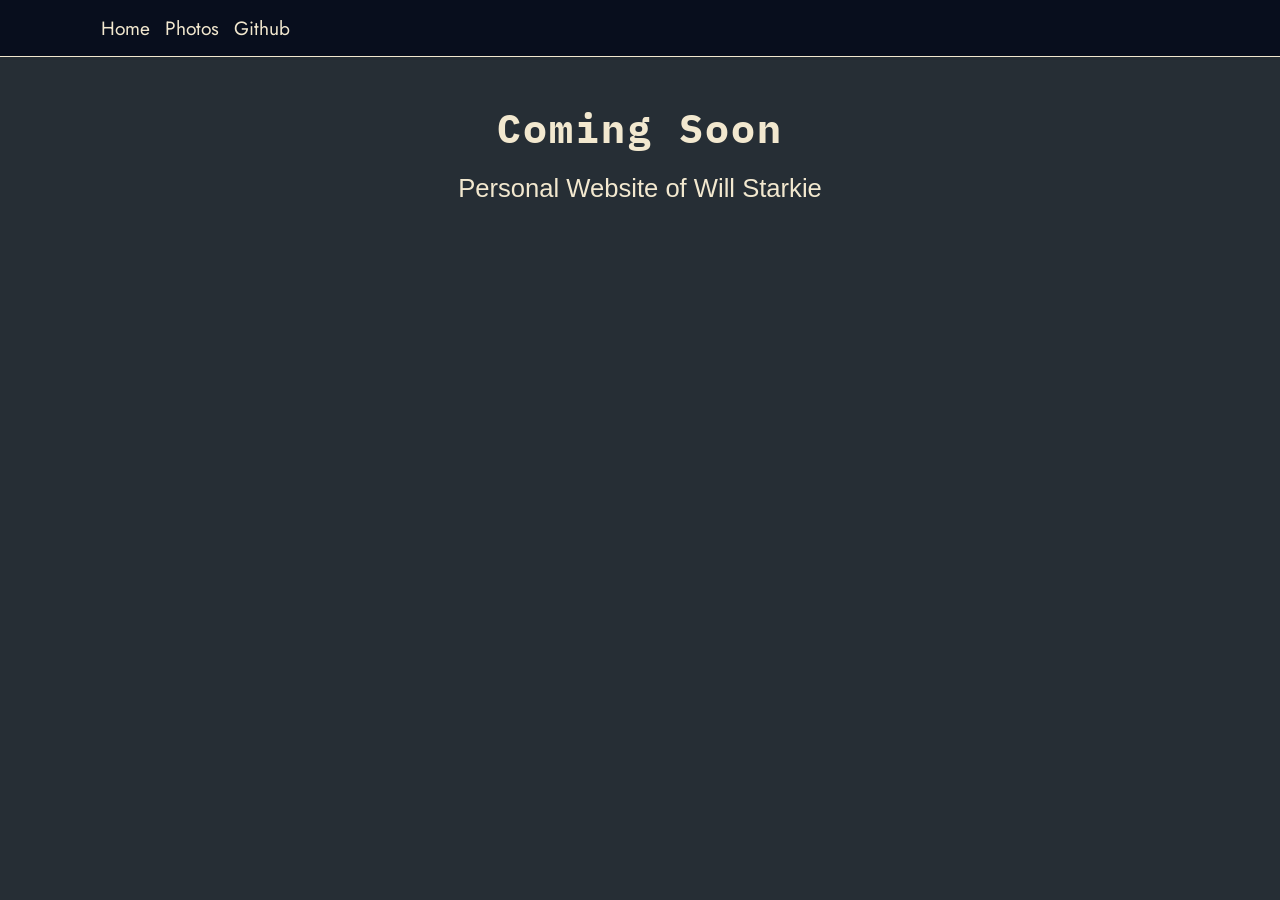
==== photos.html @ ae50a047 "photos page" ====
<!DOCTYPE html>
<html lang = "en">
    <head>
        <title>Photos - starkie.work</title>

        <!--Sets Character Set-->
        <meta charset="utf-8">

        <!--Declaring of device desplay setings-->
        <meta name="veiewport" content="width=device-width, inital-scale=1">

        <link
            href="./img/LMfavicon-32x32.png"
            rel="icon"
            type="image/png"
            sizes="32x32"
            media="(prefers-color-scheme: light)"
        />
        <link
            href="./img/DMfavicon-32x32.png"
            rel="icon"
            type="image/png"
            sizes="32x32"
            media="(prefers-color-scheme: dark)"
        />

        <link rel="stylesheet" href="./style.css"/>
        <link href="https://fonts.googleapis.com/css2?family=Caveat&family=IBM+Plex+Mono&family=Jost:wght@300&display=swap" rel="stylesheet">

        <script src="webjs.js" type="module"></script>
    </head>

    <!--prevents right click menu opening when the button is pressed to mark a tile-->
    <body>
        <div class="banner">
            <div class="navbar">
                

                <!--a href="index.html"><h1><img src="./img/LogoVector.svg" alt="Slice Chess Logo" style="float:left;width:6rem;height:6rem;">Slice Chess</h1></a-->
                
            
                <ul>
                    
                    <li><a href="index.html">Home</a></li>
                    <li><a href="photos.html">Photos</a></li>

                    <li><a href="https://github.com/MrStark7797/">Github</a></li>
                </ul>
            </div>
        </div>
        <div class="content">
            <h1> Coming Soon</h1>
            <div id="blink"></div>
            <p class="subtitle">
                Personal Website of Will Starkie
            </p>

        </div>
    
    </body>
</html>
---- style.css ----
*{
    /* The CSS box-sizing property allows us to include the padding and border in an element's total width and height.*/
    padding: 0;
    margin: 0;
    font-family: 'jost';
    text-decoration: none;
}
body{
    /*Setting of the background colour as well as the margin and font colour*/
    background-color:  #262e35;
    margin: 0;
    color: #F2E8CF;
    text-align: center;
    

}
/*banner*/
.banner{
    width: 100%;
    height: 5vh;
    background-color: #080e1d;

    display: table;
    border-bottom-style: solid; 
    border-color: #F2E8CF;
    border-width: 1px;
    margin:auto;
    position: sticky;

}
.banner h1{
    width: 5%;
    position: left;
    text-align: left;
    padding-left: 1%;
    display: table-cell;
    color: #F2E8CF;
    font-size: 250%;
    font-family: 'caveat', cursive;
    cursor: pointer;    



}
.navbar{
    width: 85%;
    margin: auto;
    padding: 1vh 0;
    display: flex;
    align-items: center;
    justify-content: space-between;
    
}
.navbar a{
    text-decoration: none;
}
.navbar ul li{
    list-style: none;
    display: inline-block;
    margin: 5px;
    position: relative;

}
.navbar ul li:hover{
    border-bottom: 1px solid #F2E8CF;

    transition: 0.5s;
}
.navbar ul li a{
    text-decoration: none;
    color: #F2E8CF;
    font-size: 120%;
}
.navbar ul li a:hover{
    color: #BC4749;
    
}
.navbar ul li::after{
    content: '';
    height: 1px;
    width: 0;
    background: #F2E8CF;
    position: absolute;
    left: 0;
    bottom: 0;
    transition: 0.5s;
}
.navbar ul li:hover::after{
    width: 100%;

    background-color: #F2E8CF;
    position: sticky;


}

@keyframes blinking {
    0% {
      opacity: 0;
  
    }
    100% {
      background-color: #F2E8CF;
      opacity: 100;
  
    }
  }
  #blink {
      margin: auto;

      width: clamp(12rem, 30vw, 20rem);
      height: clamp(0.2em, 0.3vw, 0.4rem);
      animation: blinking 2s infinite;
}
/*title*/
.content h1{
    font-family: 'IBM Plex Mono', monospace;
    font-size: clamp(1.5rem, 4vw, 2.5rem);
    margin-top: 5vh;
    position: relative;
    display: inline-flex;
    width: max-content;
    letter-spacing: 2px;

}
.subtitle{
    font-size: clamp(1rem, 2vw, 2rem);
    opacity: 75;
    transform: translateY(1rem);
    font-family:'Lucida Sans',  sans-serif;
}
body {
    margin: 0;
    padding: 0;
}
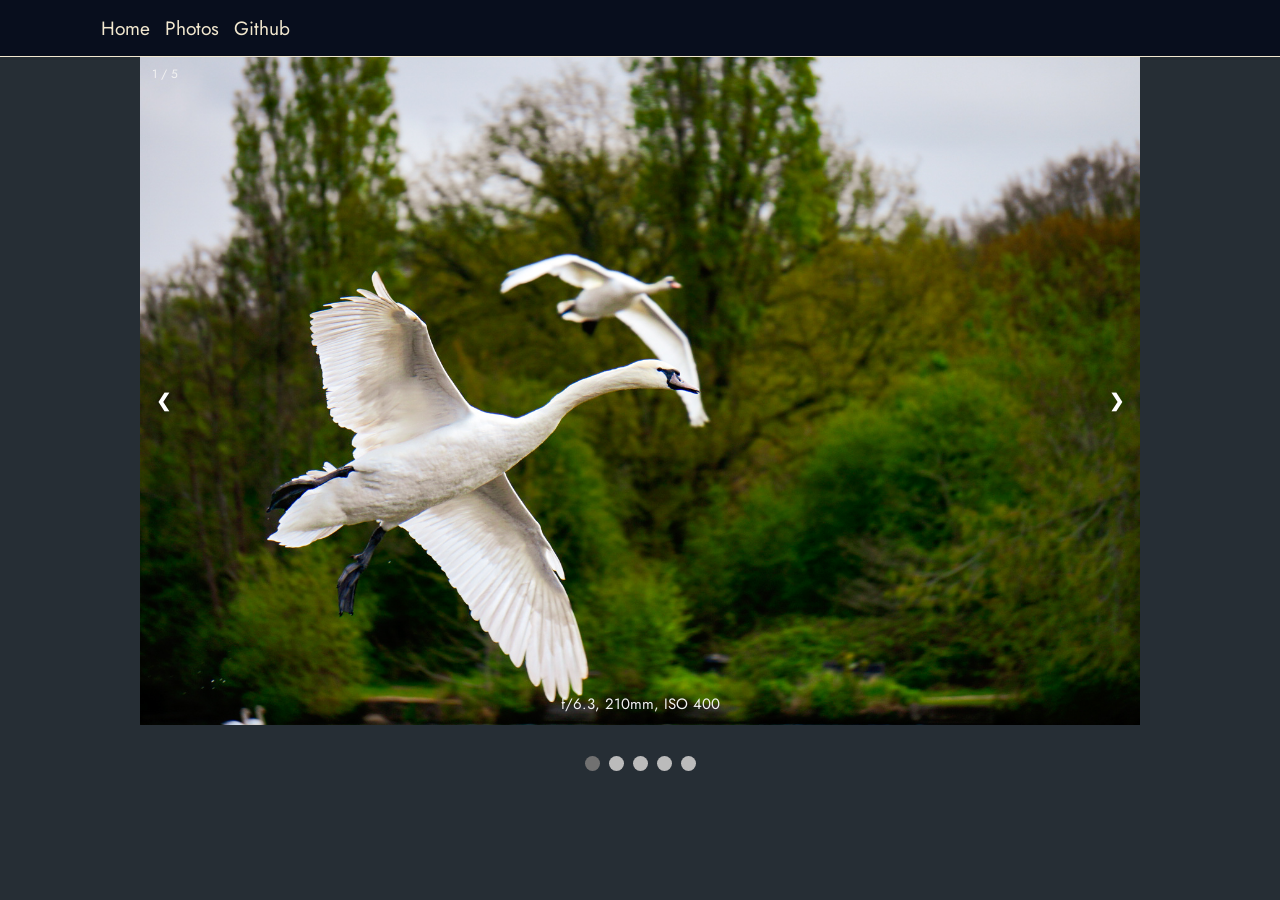
==== commit 74c1b414: "photo gal" ====
--- a/photos.html
+++ b/photos.html
@@ -48,14 +48,54 @@
                 </ul>
             </div>
         </div>
-        <div class="content">
-            <h1> Coming Soon</h1>
-            <div id="blink"></div>
-            <p class="subtitle">
-                Personal Website of Will Starkie
-            </p>
+		<!-- Slideshow container -->
+		<div class="slideshow-container">
 
-        </div>
+			  <!-- Full-width images with number and caption text -->
+			  <div class="mySlides fade">
+				<div class="numbertext">1 / 5</div>
+				<img src="./img/swanflight.jpg" style="width:100%">
+				<div class="text">f/6.3, 210mm, ISO 400</div>
+			  </div>
+
+			  <div class="mySlides fade">
+				<div class="numbertext">2 / 5</div>
+				<img src="./img/plane.jpg" style="width:100%">
+				<div class="text">f/6.3, 210mm, ISO 100</div>
+			  </div>
+
+			  <div class="mySlides fade">
+				<div class="numbertext">3 / 5</div>
+				<img src="./img/bmwwheel.jpg" style="width:100%">
+				<div class="text">f/6.3, 176mm, ISO 400</div>
+			  </div>
+			  <div class="mySlides fade">
+				<div class="numbertext">4 / 5</div>
+				<img src="./img/SwanWater.jpg" style="width:100%">
+				<div class="text">f/5.6, 91mm, ISO 100</div>
+			  </div>
+			  <div class="mySlides fade">
+				<div class="numbertext">5 / 5</div>
+				<img src="./img/bluebells.jpg" style="width:100%">
+				<div class="text">f/6.3, 210mm, ISO 400</div>
+			  </div>
+
+
+			  <!-- Next and previous buttons -->
+			  <a class="prev" onclick="plusSlides(-1)">&#10094;</a>
+			  <a class="next" onclick="plusSlides(1)">&#10095;</a>
+			</div>
+			<br>
+
+			<!-- The dots/circles -->
+			<div style="text-align:center">
+			  <span class="dot" onclick="currentSlide(1)"></span>
+			  <span class="dot" onclick="currentSlide(2)"></span>
+			  <span class="dot" onclick="currentSlide(3)"></span>
+			  <span class="dot" onclick="currentSlide(4)"></span>
+			  <span class="dot" onclick="currentSlide(5)"></span>
+			</div>        
+		</div>
     
     </body>
 </html>
--- a/style.css
+++ b/style.css
@@ -133,3 +133,93 @@
     margin: 0;
     padding: 0;
 }
+* {box-sizing:border-box}
+
+/* Slideshow container */
+.slideshow-container {
+  max-width: 1000px;
+  position: relative;
+  margin: auto;
+}
+
+/* Hide the images by default */
+.mySlides {
+  display: none;
+}
+
+/* Next & previous buttons */
+.prev, .next {
+  cursor: pointer;
+  position: absolute;
+  top: 50%;
+  width: auto;
+  margin-top: -22px;
+  padding: 16px;
+  color: white;
+  font-weight: bold;
+  font-size: 18px;
+  transition: 0.6s ease;
+  border-radius: 0 3px 3px 0;
+  user-select: none;
+}
+
+/* Position the "next button" to the right */
+.next {
+  right: 0;
+  border-radius: 3px 0 0 3px;
+}
+.prev {
+	left: 0 !important;
+}
+
+/* On hover, add a black background color with a little bit see-through */
+.prev:hover, .next:hover {
+  background-color: rgba(0,0,0,0.8);
+}
+
+/* Caption text */
+.text {
+  color: #f2f2f2;
+  font-size: 15px;
+  padding: 8px 12px;
+  position: absolute;
+  bottom: 8px;
+  width: 100%;
+  text-align: center;
+}
+
+/* Number text (1/3 etc) */
+.numbertext {
+  color: #f2f2f2;
+  font-size: 12px;
+  padding: 8px 12px;
+  position: absolute;
+  top: 0;
+}
+
+/* The dots/bullets/indicators */
+.dot {
+  cursor: pointer;
+  height: 15px;
+  width: 15px;
+  margin: 0 2px;
+  background-color: #bbb;
+  border-radius: 50%;
+  display: inline-block;
+  transition: background-color 0.6s ease;
+}
+
+.active, .dot:hover {
+  background-color: #717171;
+}
+
+/* Fading animation */
+.fade {
+  animation-name: fade;
+  animation-duration: 1.5s;
+}
+
+@keyframes fade {
+  from {opacity: .4}
+  to {opacity: 1}
+}
